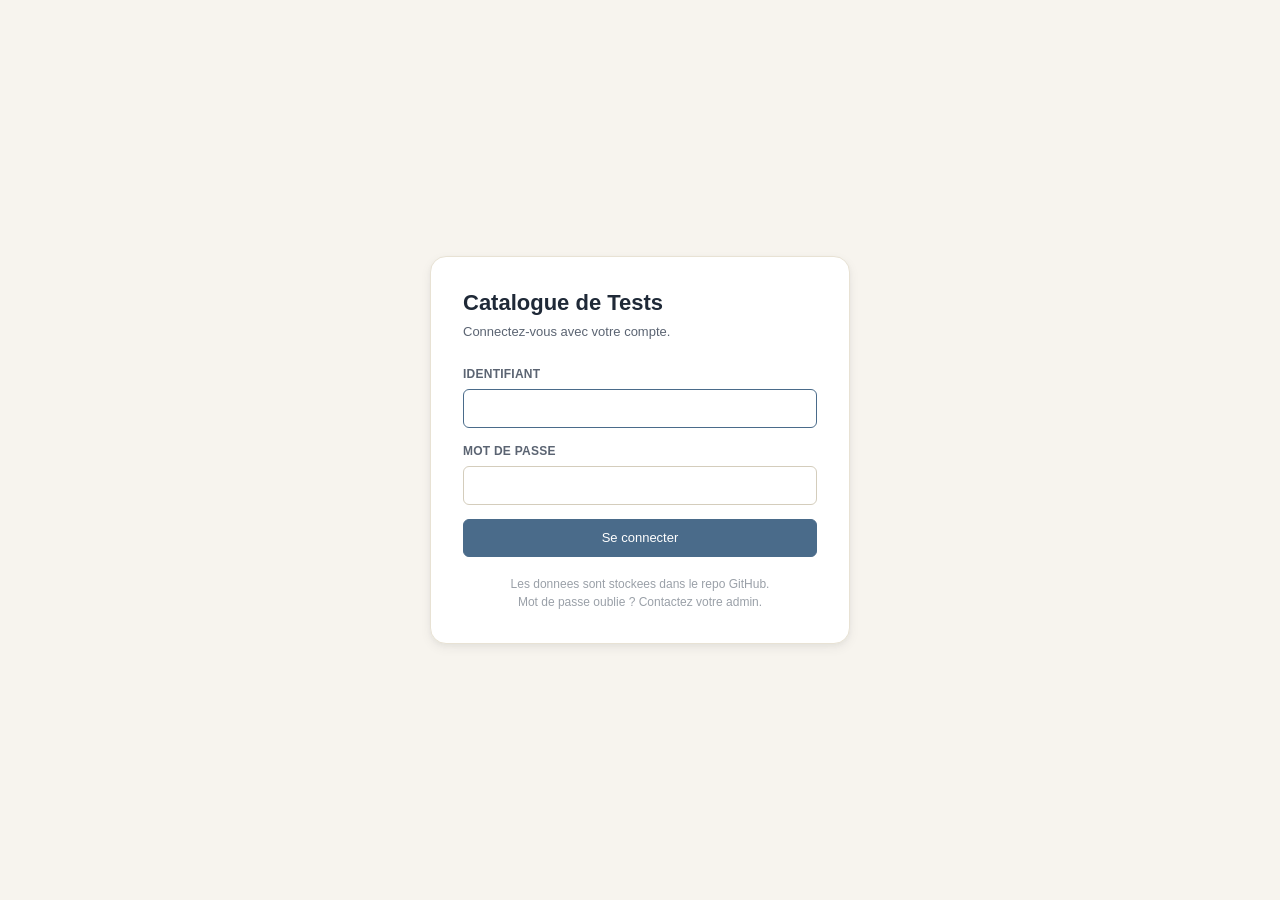
==== admin.html @ 81250abd "Add GitHub-backed auth, shared persistence and admin panel - index.html redirects to login or catalo" ====
<!DOCTYPE html>
<html lang="fr">
<head>
<meta charset="UTF-8">
<meta name="viewport" content="width=device-width, initial-scale=1.0">
<title>Administration · Catalogue de Tests</title>
<link rel="stylesheet" href="assets/css/auth.css">
</head>
<body>
<div class="admin-shell">
  <div class="admin-header">
    <div>
      <h1>Administration</h1>
      <div class="who" id="who"></div>
    </div>
    <div class="row-actions">
      <a href="catalog.html" class="btn">Retour au catalogue</a>
      <button class="btn btn-ghost" id="logout">Deconnexion</button>
    </div>
  </div>

  <div id="msg"></div>

  <div class="card">
    <h2>Connexion GitHub</h2>
    <div class="subtitle">Un Personal Access Token GitHub est necessaire pour ecrire data.json. Scope requis : <code>repo</code> (classic) ou <code>contents:write</code> (fine-grained) sur ce repo.</div>
    <div class="inline-form">
      <div class="form-row">
        <label for="pat">Personal Access Token</label>
        <input type="password" id="pat" placeholder="github_pat_..." autocomplete="off">
      </div>
      <div class="form-row" style="display:flex;gap:8px;">
        <button class="btn" id="pat-test">Tester</button>
        <button class="btn btn-primary" id="pat-save">Enregistrer</button>
        <button class="btn btn-ghost" id="pat-clear">Effacer</button>
      </div>
    </div>
    <div class="help" id="pat-status" style="margin-top:8px;"></div>
  </div>

  <div class="card">
    <h2>Mon mot de passe</h2>
    <div class="subtitle">Changez votre propre mot de passe.</div>
    <div class="inline-form">
      <div class="form-row">
        <label for="me-old">Mot de passe actuel</label>
        <input type="password" id="me-old" autocomplete="current-password">
      </div>
      <div class="form-row">
        <label for="me-new">Nouveau mot de passe</label>
        <input type="password" id="me-new" autocomplete="new-password">
      </div>
      <div class="form-row">
        <button class="btn btn-primary" id="me-save">Mettre a jour</button>
      </div>
    </div>
  </div>

  <div class="card">
    <h2>Creer un utilisateur</h2>
    <div class="subtitle">Le nouvel utilisateur recevra ce mot de passe par defaut. Il pourra le changer apres connexion.</div>
    <div class="inline-form">
      <div class="form-row">
        <label for="new-u">Identifiant</label>
        <input type="text" id="new-u" placeholder="prenom.nom">
      </div>
      <div class="form-row">
        <label for="new-p">Mot de passe par defaut</label>
        <input type="text" id="new-p" placeholder="changeme">
      </div>
      <div class="form-row">
        <button class="btn btn-primary" id="new-save">Ajouter</button>
      </div>
    </div>
    <div class="form-row" style="margin-top:10px;">
      <label for="new-role">Role</label>
      <select id="new-role" style="max-width:180px;">
        <option value="user">Utilisateur</option>
        <option value="admin">Administrateur</option>
      </select>
    </div>
  </div>

  <div class="card">
    <h2>Utilisateurs</h2>
    <div class="subtitle">Liste des comptes. Reinitialisez un mot de passe ou supprimez un utilisateur.</div>
    <table class="users" id="users-table">
      <thead>
        <tr>
          <th>Identifiant</th>
          <th>Role</th>
          <th>Cree le</th>
          <th>Actions</th>
        </tr>
      </thead>
      <tbody id="users-tbody"></tbody>
    </table>
  </div>
</div>

<script src="assets/js/config.js"></script>
<script src="assets/js/crypto-utils.js"></script>
<script src="assets/js/github-api.js"></script>
<script src="assets/js/session.js"></script>
<script>
(async function () {
  if (!QASession.requireAuth({ adminOnly: true })) return;
  const sess = QASession.get();
  document.getElementById('who').textContent = `Connecte en tant que ${sess.username} (${sess.role})`;
  document.getElementById('logout').onclick = () => QASession.logout();

  const msgEl = document.getElementById('msg');
  function flash(text, kind, durationMs) {
    msgEl.innerHTML = `<div class="alert alert-${kind}">${text}</div>`;
    if (durationMs) setTimeout(() => { msgEl.innerHTML = ''; }, durationMs);
  }

  let cache = { data: null, sha: null };

  async function reload() {
    try {
      const r = await QAGitHub.fetchData();
      cache.data = r.data;
      cache.sha = r.sha;
      renderUsers();
    } catch (e) {
      flash('Erreur de chargement : ' + e.message, 'error');
    }
  }

  function renderUsers() {
    const tbody = document.getElementById('users-tbody');
    const users = (cache.data && cache.data.users) || [];
    if (users.length === 0) {
      tbody.innerHTML = '<tr><td colspan="4" style="text-align:center;color:var(--text-muted);padding:20px;">Aucun utilisateur</td></tr>';
      return;
    }
    tbody.innerHTML = users.map(u => `
      <tr data-u="${escapeAttr(u.username)}">
        <td><strong>${escapeHtml(u.username)}</strong>${u.username === sess.username ? ' <span class="badge user">vous</span>' : ''}</td>
        <td><span class="badge ${u.role === 'admin' ? 'admin' : 'user'}">${u.role || 'user'}</span></td>
        <td>${escapeHtml(u.createdAt || '—')}</td>
        <td class="row-actions">
          <button class="btn" data-action="reset">Reinitialiser MDP</button>
          <button class="btn" data-action="role">${u.role === 'admin' ? 'Retirer admin' : 'Promouvoir admin'}</button>
          <button class="btn btn-danger" data-action="delete" ${u.username === sess.username ? 'disabled title="Vous ne pouvez pas vous supprimer"' : ''}>Supprimer</button>
        </td>
      </tr>
    `).join('');

    tbody.querySelectorAll('button[data-action]').forEach(btn => {
      btn.addEventListener('click', async () => {
        const tr = btn.closest('tr');
        const username = tr.getAttribute('data-u');
        const action = btn.getAttribute('data-action');
        if (action === 'reset') resetPassword(username);
        else if (action === 'role') toggleRole(username);
        else if (action === 'delete') deleteUser(username);
      });
    });
  }

  function escapeHtml(s) {
    return String(s == null ? '' : s).replace(/[&<>"']/g, c => ({ '&': '&amp;', '<': '&lt;', '>': '&gt;', '"': '&quot;', "'": '&#39;' }[c]));
  }
  function escapeAttr(s) { return escapeHtml(s); }

  async function commit(message) {
    cache.data.updatedAt = new Date().toISOString();
    cache.data.updatedBy = sess.username;
    try {
      const newSha = await QAGitHub.saveData(cache.data, cache.sha, message);
      cache.sha = newSha;
      return true;
    } catch (e) {
      if (e.message === 'CONFLICT') {
        flash('Conflit : data.json a ete modifie. Rechargement...', 'warning');
        await reload();
      } else {
        flash('Erreur ecriture GitHub : ' + e.message, 'error');
      }
      return false;
    }
  }

  async function resetPassword(username) {
    const newPwd = prompt(`Nouveau mot de passe pour "${username}" :`, QA_CONFIG.defaultUserPassword);
    if (!newPwd) return;
    const user = cache.data.users.find(u => u.username === username);
    if (!user) return;
    user.passwordHash = await QACrypto.hashPassword(username, newPwd);
    user.mustChangePassword = username !== sess.username;
    const ok = await commit(`Reset password for ${username}`);
    if (ok) flash(`Mot de passe de ${username} reinitialise.`, 'success', 4000);
  }

  async function toggleRole(username) {
    const user = cache.data.users.find(u => u.username === username);
    if (!user) return;
    if (user.username === sess.username && user.role === 'admin') {
      const admins = cache.data.users.filter(u => u.role === 'admin');
      if (admins.length <= 1) {
        flash('Impossible : il faut au moins un admin.', 'error', 4000);
        return;
      }
    }
    user.role = user.role === 'admin' ? 'user' : 'admin';
    const ok = await commit(`Change role of ${username} to ${user.role}`);
    if (ok) {
      flash(`${username} est maintenant ${user.role}.`, 'success', 4000);
      renderUsers();
    }
  }

  async function deleteUser(username) {
    if (!confirm(`Supprimer definitivement l'utilisateur "${username}" ?`)) return;
    if (username === sess.username) return;
    const before = cache.data.users.length;
    cache.data.users = cache.data.users.filter(u => u.username !== username);
    if (cache.data.users.filter(u => u.role === 'admin').length === 0) {
      flash('Impossible : il faut au moins un admin.', 'error', 4000);
      await reload();
      return;
    }
    if (cache.data.users.length === before) return;
    const ok = await commit(`Delete user ${username}`);
    if (ok) {
      flash(`Utilisateur ${username} supprime.`, 'success', 4000);
      renderUsers();
    }
  }

  document.getElementById('new-save').onclick = async () => {
    const username = document.getElementById('new-u').value.trim();
    const pwd = document.getElementById('new-p').value || QA_CONFIG.defaultUserPassword;
    const role = document.getElementById('new-role').value;
    if (!username) { flash('Identifiant requis.', 'error', 3000); return; }
    if (!/^[a-zA-Z0-9._-]{2,40}$/.test(username)) {
      flash('Identifiant invalide (lettres, chiffres, . _ - , 2-40 car.).', 'error', 4000);
      return;
    }
    if (cache.data.users.some(u => u.username.toLowerCase() === username.toLowerCase())) {
      flash('Cet identifiant existe deja.', 'error', 3000);
      return;
    }
    const hash = await QACrypto.hashPassword(username, pwd);
    cache.data.users.push({
      username,
      role,
      passwordHash: hash,
      createdAt: new Date().toISOString().slice(0, 10),
      mustChangePassword: true,
    });
    const ok = await commit(`Add user ${username}`);
    if (ok) {
      flash(`Utilisateur ${username} cree (mot de passe : ${pwd}).`, 'success', 6000);
      document.getElementById('new-u').value = '';
      document.getElementById('new-p').value = '';
      renderUsers();
    }
  };

  document.getElementById('me-save').onclick = async () => {
    const oldP = document.getElementById('me-old').value;
    const newP = document.getElementById('me-new').value;
    if (!oldP || !newP) { flash('Renseignez les deux champs.', 'error', 3000); return; }
    if (newP.length < 6) { flash('Mot de passe trop court (6+ caracteres).', 'error', 3000); return; }
    const me = cache.data.users.find(u => u.username === sess.username);
    if (!me) { flash('Compte introuvable.', 'error', 3000); return; }
    const ok = await QACrypto.verifyPassword(me.username, oldP, me.passwordHash);
    if (!ok) { flash('Mot de passe actuel incorrect.', 'error', 3000); return; }
    me.passwordHash = await QACrypto.hashPassword(me.username, newP);
    me.mustChangePassword = false;
    const saved = await commit('Change own password');
    if (saved) {
      flash('Mot de passe mis a jour.', 'success', 4000);
      document.getElementById('me-old').value = '';
      document.getElementById('me-new').value = '';
    }
  };

  /* ===== PAT GitHub ===== */
  function refreshPatUi() {
    const hasPat = !!QAGitHub.getPat();
    document.getElementById('pat-status').textContent = hasPat
      ? 'PAT enregistre dans ce navigateur.'
      : 'Aucun PAT enregistre. Ecriture impossible.';
    document.getElementById('pat').value = '';
  }
  document.getElementById('pat-test').onclick = async () => {
    const val = document.getElementById('pat').value.trim() || QAGitHub.getPat();
    if (!val) { flash('Entrez un PAT.', 'error', 3000); return; }
    const r = await QAGitHub.checkPat(val);
    if (!r.ok) { flash('PAT invalide : ' + r.reason, 'error', 4000); return; }
    flash(`PAT OK · ${r.repo}${r.canWrite ? ' (ecriture)' : ' (lecture seule)'}`, r.canWrite ? 'success' : 'warning', 5000);
  };
  document.getElementById('pat-save').onclick = async () => {
    const val = document.getElementById('pat').value.trim();
    if (!val) { flash('Entrez un PAT.', 'error', 3000); return; }
    const r = await QAGitHub.checkPat(val);
    if (!r.ok || !r.canWrite) {
      flash('PAT invalide ou sans ecriture.', 'error', 4000);
      return;
    }
    QAGitHub.setPat(val);
    refreshPatUi();
    flash('PAT enregistre.', 'success', 3000);
  };
  document.getElementById('pat-clear').onclick = () => {
    QAGitHub.setPat('');
    refreshPatUi();
    flash('PAT efface de ce navigateur.', 'info', 3000);
  };

  refreshPatUi();
  await reload();
})();
</script>
</body>
</html>
---- assets/css/auth.css ----
:root {
  --bg: #F7F4EE;
  --surface: #FFFFFF;
  --surface-soft: #FBF9F4;
  --text: #1F2937;
  --text-soft: #5B6472;
  --text-muted: #9AA0A8;
  --border: #E8E2D4;
  --border-strong: #D4CDBC;
  --primary: #4A6B8A;
  --primary-soft: #DDE6F0;
  --accent: #D9824B;
  --success: #5E9A82;
  --success-soft: #DCEAE3;
  --warning: #D4A24A;
  --warning-soft: #F6EBD2;
  --danger: #B86658;
  --danger-soft: #F4DCD7;
  --radius-sm: 6px;
  --radius: 10px;
  --radius-lg: 16px;
  --shadow: 0 1px 3px rgba(31,41,55,0.06), 0 1px 2px rgba(31,41,55,0.04);
  --shadow-lg: 0 4px 12px rgba(31,41,55,0.06), 0 2px 4px rgba(31,41,55,0.04);
  --font-sans: -apple-system, BlinkMacSystemFont, "Segoe UI", Roboto, Oxygen, Ubuntu, Cantarell, sans-serif;
}
*, *::before, *::after { box-sizing: border-box; }
html, body { margin: 0; padding: 0; }
body {
  font-family: var(--font-sans);
  color: var(--text);
  background: var(--bg);
  font-size: 14px;
  line-height: 1.5;
  min-height: 100vh;
  -webkit-font-smoothing: antialiased;
}
button { font: inherit; color: inherit; cursor: pointer; border: none; background: none; padding: 0; }
input, textarea, select { font: inherit; color: inherit; }
h1, h2, h3, h4 { margin: 0; font-weight: 600; line-height: 1.3; }

.auth-shell {
  min-height: 100vh;
  display: grid;
  place-items: center;
  padding: 24px;
}
.auth-card {
  background: var(--surface);
  border: 1px solid var(--border);
  border-radius: var(--radius-lg);
  padding: 32px;
  max-width: 420px;
  width: 100%;
  box-shadow: var(--shadow-lg);
}
.auth-card h1 {
  font-size: 22px;
  margin-bottom: 4px;
}
.auth-card .subtitle {
  color: var(--text-soft);
  font-size: 13px;
  margin-bottom: 24px;
}
.form-row { margin-bottom: 14px; }
.form-row label {
  display: block;
  font-size: 12px;
  font-weight: 600;
  color: var(--text-soft);
  margin-bottom: 6px;
  letter-spacing: 0.02em;
  text-transform: uppercase;
}
.form-row input[type=text],
.form-row input[type=password],
.form-row input[type=email],
.form-row select {
  width: 100%;
  border: 1px solid var(--border-strong);
  border-radius: var(--radius-sm);
  padding: 8px 10px;
  font-size: 14px;
  background: var(--surface);
  outline: none;
  transition: border-color 0.15s;
}
.form-row input:focus, .form-row select:focus {
  border-color: var(--primary);
}
.help {
  font-size: 12px;
  color: var(--text-muted);
  margin-top: 4px;
}
.btn {
  display: inline-flex;
  align-items: center;
  justify-content: center;
  gap: 6px;
  border: 1px solid var(--border-strong);
  border-radius: var(--radius-sm);
  padding: 8px 14px;
  background: var(--surface);
  color: var(--text);
  font-size: 13px;
  font-weight: 500;
  cursor: pointer;
  transition: background 0.15s, border-color 0.15s;
}
.btn:hover { background: var(--surface-soft); }
.btn-primary {
  background: var(--primary);
  border-color: var(--primary);
  color: white;
}
.btn-primary:hover { background: #3d5a73; border-color: #3d5a73; }
.btn-danger {
  background: var(--danger);
  border-color: var(--danger);
  color: white;
}
.btn-danger:hover { background: #a35749; border-color: #a35749; }
.btn-ghost { border-color: transparent; background: transparent; }
.btn-ghost:hover { background: var(--surface-soft); }
.btn-block { width: 100%; }
.btn:disabled { opacity: 0.5; cursor: not-allowed; }

.alert {
  padding: 10px 12px;
  border-radius: var(--radius-sm);
  font-size: 13px;
  margin-bottom: 14px;
}
.alert-error {
  background: var(--danger-soft);
  border: 1px solid var(--danger);
  color: var(--danger);
}
.alert-success {
  background: var(--success-soft);
  border: 1px solid var(--success);
  color: var(--success);
}
.alert-info {
  background: var(--primary-soft);
  border: 1px solid var(--primary);
  color: var(--primary);
}
.alert-warning {
  background: var(--warning-soft);
  border: 1px solid var(--warning);
  color: #8a6a2c;
}

.admin-shell {
  max-width: 980px;
  margin: 0 auto;
  padding: 32px 24px 64px;
}
.admin-header {
  display: flex;
  align-items: center;
  justify-content: space-between;
  margin-bottom: 24px;
  gap: 16px;
}
.admin-header h1 { font-size: 22px; }
.admin-header .who {
  font-size: 13px;
  color: var(--text-soft);
}
.admin-nav {
  display: flex;
  gap: 8px;
  margin-bottom: 20px;
}
.card {
  background: var(--surface);
  border: 1px solid var(--border);
  border-radius: var(--radius);
  padding: 20px;
  margin-bottom: 20px;
  box-shadow: var(--shadow);
}
.card h2 {
  font-size: 16px;
  margin-bottom: 4px;
}
.card .subtitle {
  font-size: 13px;
  color: var(--text-soft);
  margin-bottom: 16px;
}

table.users {
  width: 100%;
  border-collapse: collapse;
}
table.users th, table.users td {
  text-align: left;
  padding: 10px 8px;
  border-bottom: 1px solid var(--border);
  font-size: 13px;
}
table.users th {
  font-size: 11px;
  font-weight: 600;
  color: var(--text-soft);
  text-transform: uppercase;
  letter-spacing: 0.02em;
}
table.users tr:last-child td { border-bottom: none; }
.badge {
  display: inline-block;
  font-size: 11px;
  padding: 2px 8px;
  border-radius: 999px;
  background: var(--primary-soft);
  color: var(--primary);
  font-weight: 600;
}
.badge.admin { background: var(--accent); color: white; }
.badge.user { background: var(--surface-soft); color: var(--text-soft); border: 1px solid var(--border); }
.row-actions {
  display: flex;
  gap: 6px;
}

.inline-form {
  display: grid;
  grid-template-columns: 1fr 1fr auto;
  gap: 10px;
  align-items: end;
}
.inline-form .form-row { margin-bottom: 0; }

@media (max-width: 640px) {
  .inline-form { grid-template-columns: 1fr; }
  .admin-shell { padding: 20px 16px 40px; }
}
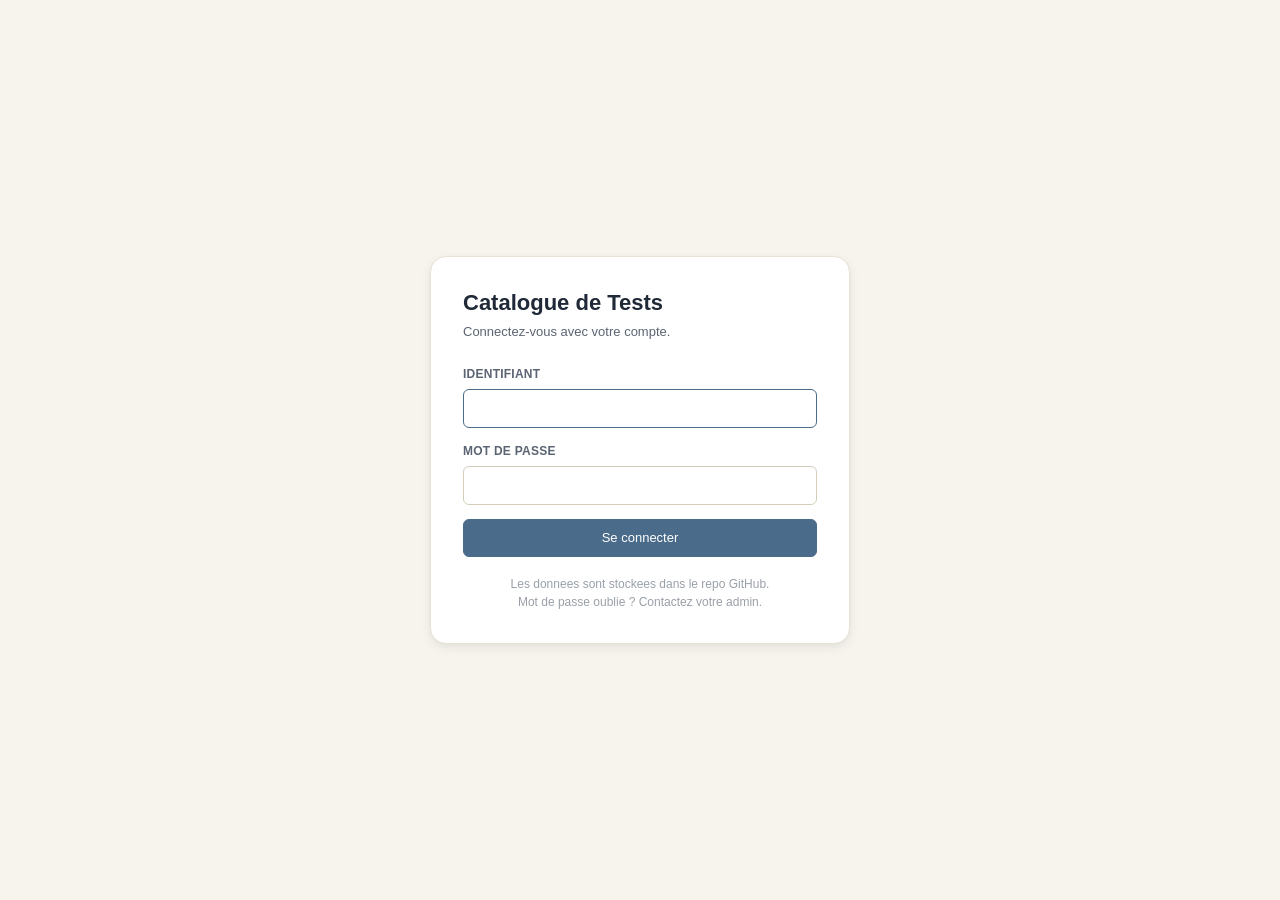
==== commit 3e9832f4: "Rename catalog.html to index.html so the bare URL serves the app GitHub Pages serves index.html at t" ====
--- a/admin.html
+++ b/admin.html
@@ -14,7 +14,7 @@
       <div class="who" id="who"></div>
     </div>
     <div class="row-actions">
-      <a href="catalog.html" class="btn">Retour au catalogue</a>
+      <a href="index.html" class="btn">Retour au catalogue</a>
       <button class="btn btn-ghost" id="logout">Deconnexion</button>
     </div>
   </div>
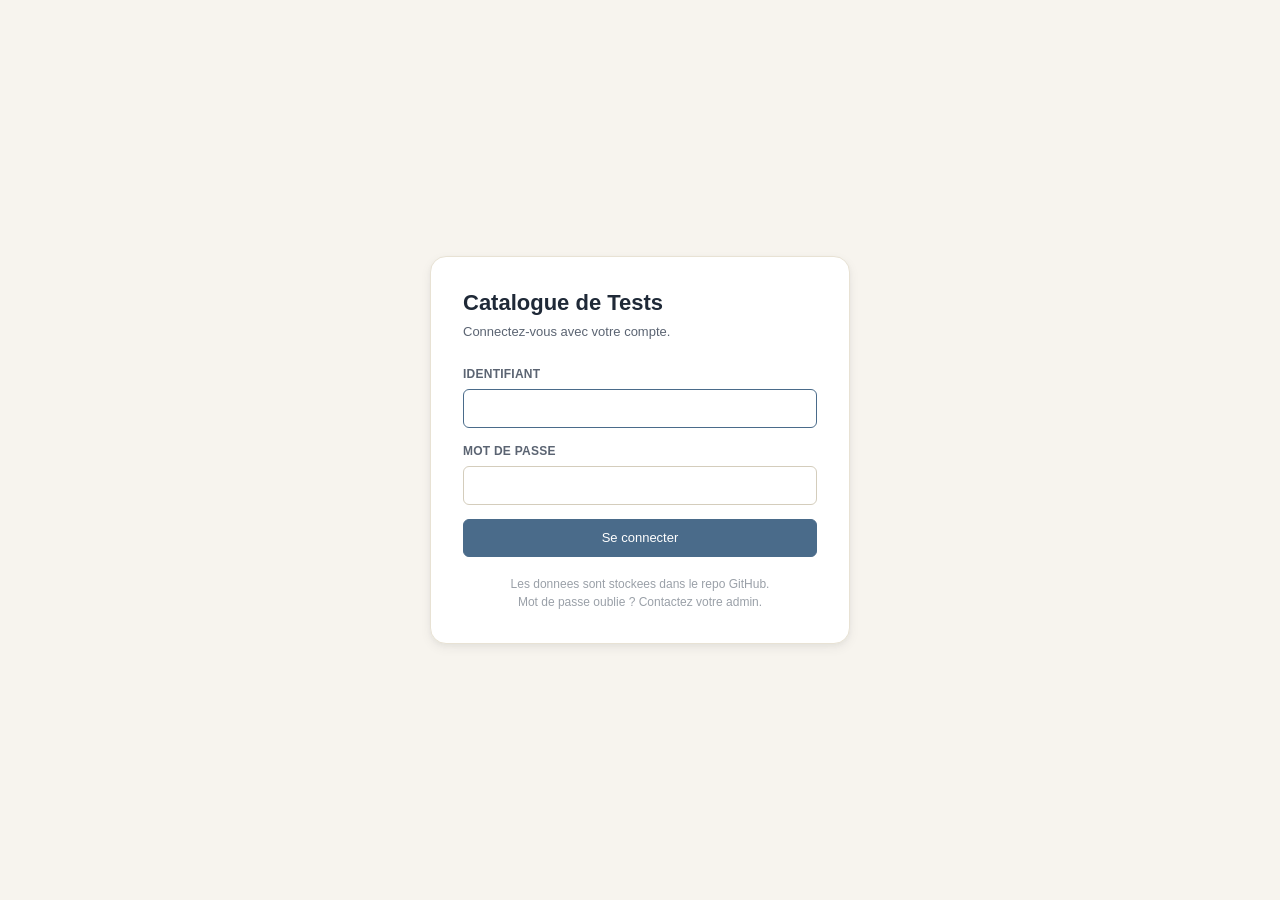
==== commit bd8bc9dc: "Introduce QA Manager / Fonctionnel / Testeur roles with RBAC menu - assets/js/permissions.js: declar" ====
--- a/admin.html
+++ b/admin.html
@@ -74,9 +74,10 @@
     </div>
     <div class="form-row" style="margin-top:10px;">
       <label for="new-role">Role</label>
-      <select id="new-role" style="max-width:180px;">
-        <option value="user">Utilisateur</option>
-        <option value="admin">Administrateur</option>
+      <select id="new-role" style="max-width:240px;">
+        <option value="testeur">Testeur</option>
+        <option value="fonctionnel">Fonctionnel</option>
+        <option value="qa_manager">QA Manager</option>
       </select>
     </div>
   </div>
@@ -102,12 +103,15 @@
 <script src="assets/js/crypto-utils.js"></script>
 <script src="assets/js/github-api.js"></script>
 <script src="assets/js/session.js"></script>
+<script src="assets/js/permissions.js"></script>
 <script>
 (async function () {
   if (!QASession.requireAuth({ adminOnly: true })) return;
+  if (!QAPerm.canManageUsers()) { location.replace('index.html'); return; }
   const sess = QASession.get();
-  document.getElementById('who').textContent = `Connecte en tant que ${sess.username} (${sess.role})`;
+  document.getElementById('who').textContent = `Connecte en tant que ${sess.username} (${QAPerm.roleLabel(sess.role)})`;
   document.getElementById('logout').onclick = () => QASession.logout();
+  const isManagerRole = r => r === 'admin' || r === 'qa_manager';
 
   const msgEl = document.getElementById('msg');
   function flash(text, kind, durationMs) {
@@ -135,14 +139,22 @@
       tbody.innerHTML = '<tr><td colspan="4" style="text-align:center;color:var(--text-muted);padding:20px;">Aucun utilisateur</td></tr>';
       return;
     }
+    const roleOptions = (current) => QAPerm.ASSIGNABLE_ROLES.map(r => {
+      const sel = (QAPerm.normalize(current) === r) ? ' selected' : '';
+      return `<option value="${r}"${sel}>${QAPerm.roleLabel(r)}</option>`;
+    }).join('');
+
     tbody.innerHTML = users.map(u => `
       <tr data-u="${escapeAttr(u.username)}">
         <td><strong>${escapeHtml(u.username)}</strong>${u.username === sess.username ? ' <span class="badge user">vous</span>' : ''}</td>
-        <td><span class="badge ${u.role === 'admin' ? 'admin' : 'user'}">${u.role || 'user'}</span></td>
+        <td>
+          <select data-action="role" style="font-size:12px;padding:3px 6px;border:1px solid var(--border-strong);border-radius:var(--radius-sm);background:var(--surface);">
+            ${roleOptions(u.role)}
+          </select>
+        </td>
         <td>${escapeHtml(u.createdAt || '—')}</td>
         <td class="row-actions">
           <button class="btn" data-action="reset">Reinitialiser MDP</button>
-          <button class="btn" data-action="role">${u.role === 'admin' ? 'Retirer admin' : 'Promouvoir admin'}</button>
           <button class="btn btn-danger" data-action="delete" ${u.username === sess.username ? 'disabled title="Vous ne pouvez pas vous supprimer"' : ''}>Supprimer</button>
         </td>
       </tr>
@@ -154,8 +166,14 @@
         const username = tr.getAttribute('data-u');
         const action = btn.getAttribute('data-action');
         if (action === 'reset') resetPassword(username);
-        else if (action === 'role') toggleRole(username);
         else if (action === 'delete') deleteUser(username);
+      });
+    });
+    tbody.querySelectorAll('select[data-action="role"]').forEach(sel => {
+      sel.addEventListener('change', async () => {
+        const tr = sel.closest('tr');
+        const username = tr.getAttribute('data-u');
+        changeRole(username, sel.value, sel);
       });
     });
   }
@@ -194,21 +212,26 @@
     if (ok) flash(`Mot de passe de ${username} reinitialise.`, 'success', 4000);
   }
 
-  async function toggleRole(username) {
+  async function changeRole(username, newRole, selectEl) {
     const user = cache.data.users.find(u => u.username === username);
     if (!user) return;
-    if (user.username === sess.username && user.role === 'admin') {
-      const admins = cache.data.users.filter(u => u.role === 'admin');
-      if (admins.length <= 1) {
-        flash('Impossible : il faut au moins un admin.', 'error', 4000);
+    const wasManager = isManagerRole(user.role);
+    const willBeManager = isManagerRole(newRole);
+    if (wasManager && !willBeManager) {
+      const managers = cache.data.users.filter(u => isManagerRole(u.role));
+      if (managers.length <= 1) {
+        flash('Impossible : il faut au moins un QA Manager.', 'error', 4000);
+        if (selectEl) selectEl.value = QAPerm.normalize(user.role);
         return;
       }
     }
-    user.role = user.role === 'admin' ? 'user' : 'admin';
-    const ok = await commit(`Change role of ${username} to ${user.role}`);
+    user.role = newRole;
+    const ok = await commit(`Change role of ${username} to ${newRole}`);
     if (ok) {
-      flash(`${username} est maintenant ${user.role}.`, 'success', 4000);
+      flash(`${username} est maintenant ${QAPerm.roleLabel(newRole)}.`, 'success', 4000);
       renderUsers();
+    } else if (selectEl) {
+      selectEl.value = QAPerm.normalize(user.role);
     }
   }
 
@@ -217,8 +240,8 @@
     if (username === sess.username) return;
     const before = cache.data.users.length;
     cache.data.users = cache.data.users.filter(u => u.username !== username);
-    if (cache.data.users.filter(u => u.role === 'admin').length === 0) {
-      flash('Impossible : il faut au moins un admin.', 'error', 4000);
+    if (cache.data.users.filter(u => isManagerRole(u.role)).length === 0) {
+      flash('Impossible : il faut au moins un QA Manager.', 'error', 4000);
       await reload();
       return;
     }
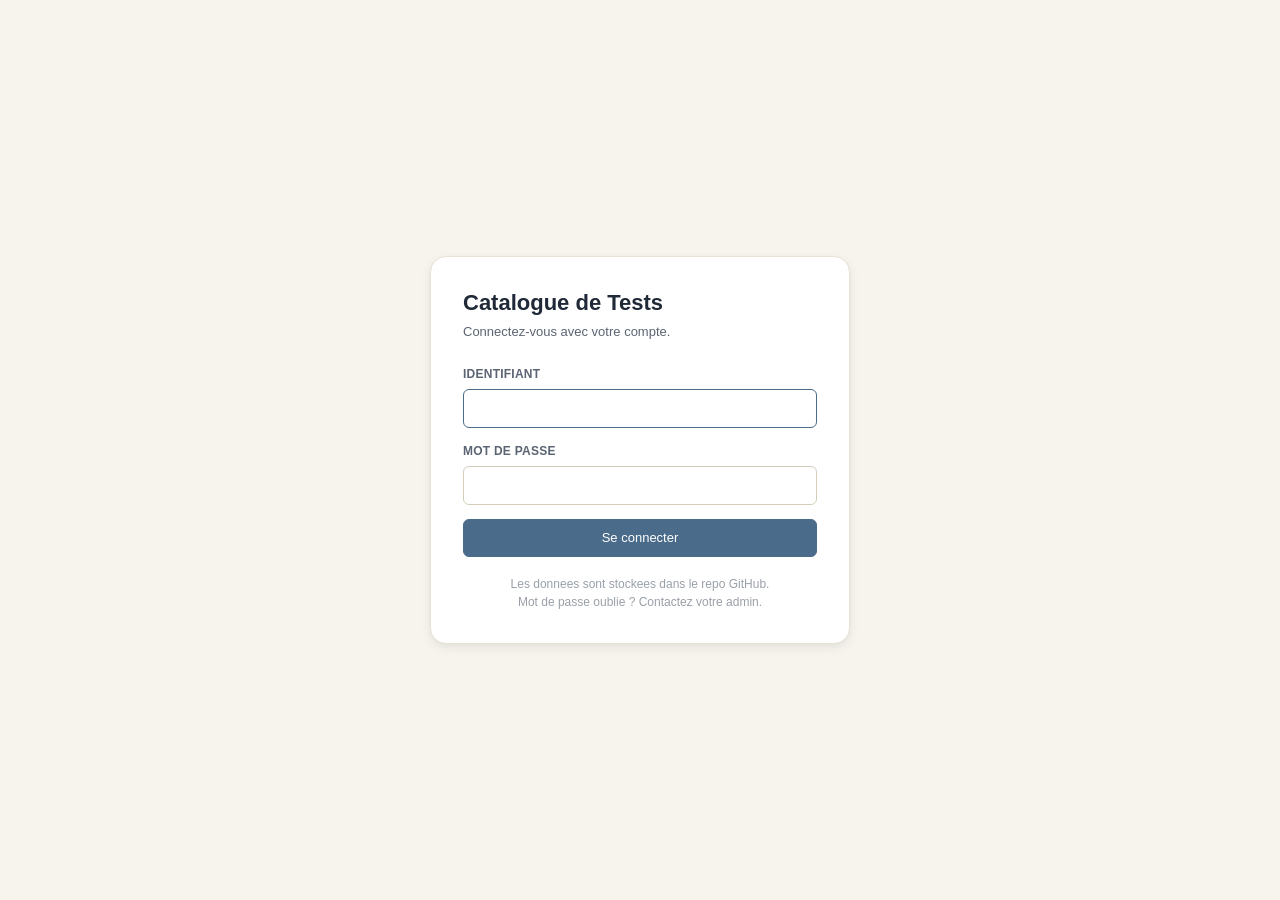
==== commit d6b9e970: "ajout du rapport manuel" ====
--- a/admin.html
+++ b/admin.html
@@ -23,7 +23,9 @@
 
   <div class="card">
     <h2>Connexion GitHub</h2>
-    <div class="subtitle">Un Personal Access Token GitHub est necessaire pour ecrire data.json. Scope requis : <code>repo</code> (classic) ou <code>contents:write</code> (fine-grained) sur ce repo.</div>
+    <div class="subtitle">Un Personal Access Token GitHub est necessaire pour ecrire data.json.<br>
+      <strong>Le plus simple :</strong> un token <strong>classic</strong> (commence par <code>ghp_</code>), scope <code>repo</code>, expiration <strong>No expiration</strong>.<br>
+      <strong>Piege :</strong> un token <strong>fine-grained</strong> (<code>github_pat_...</code>) doit avoir explicitement <code>Contents: Read and write</code> sur ce depot — sinon l'ecriture echoue <em>meme si le bouton Tester affiche OK</em>.</div>
     <div class="inline-form">
       <div class="form-row">
         <label for="pat">Personal Access Token</label>
@@ -315,7 +317,13 @@
     if (!val) { flash('Entrez un PAT.', 'error', 3000); return; }
     const r = await QAGitHub.checkPat(val);
     if (!r.ok) { flash('PAT invalide : ' + r.reason, 'error', 4000); return; }
-    flash(`PAT OK · ${r.repo}${r.canWrite ? ' (ecriture)' : ' (lecture seule)'}`, r.canWrite ? 'success' : 'warning', 5000);
+    if (r.archived) {
+      flash(`Depot ${r.repo} ARCHIVE = lecture seule. Desarchivez-le (Settings du depot > Danger Zone > Unarchive) pour pouvoir ecrire.`, 'error', 9000);
+    } else if (r.canWrite) {
+      flash(`Compte OK sur ${r.repo} (droit push). ATTENTION : ce test ne garantit pas l'ecriture d'un jeton fine-grained — il lui faut explicitement la permission "Contents: Read and write" sur ce depot, sinon la synchro echouera malgre ce message.`, 'success', 10000);
+    } else {
+      flash(`Lecture seule sur ${r.repo} : le compte n'a pas le droit push (ou jeton trop limite).`, 'warning', 7000);
+    }
   };
   document.getElementById('pat-save').onclick = async () => {
     const val = document.getElementById('pat').value.trim();
